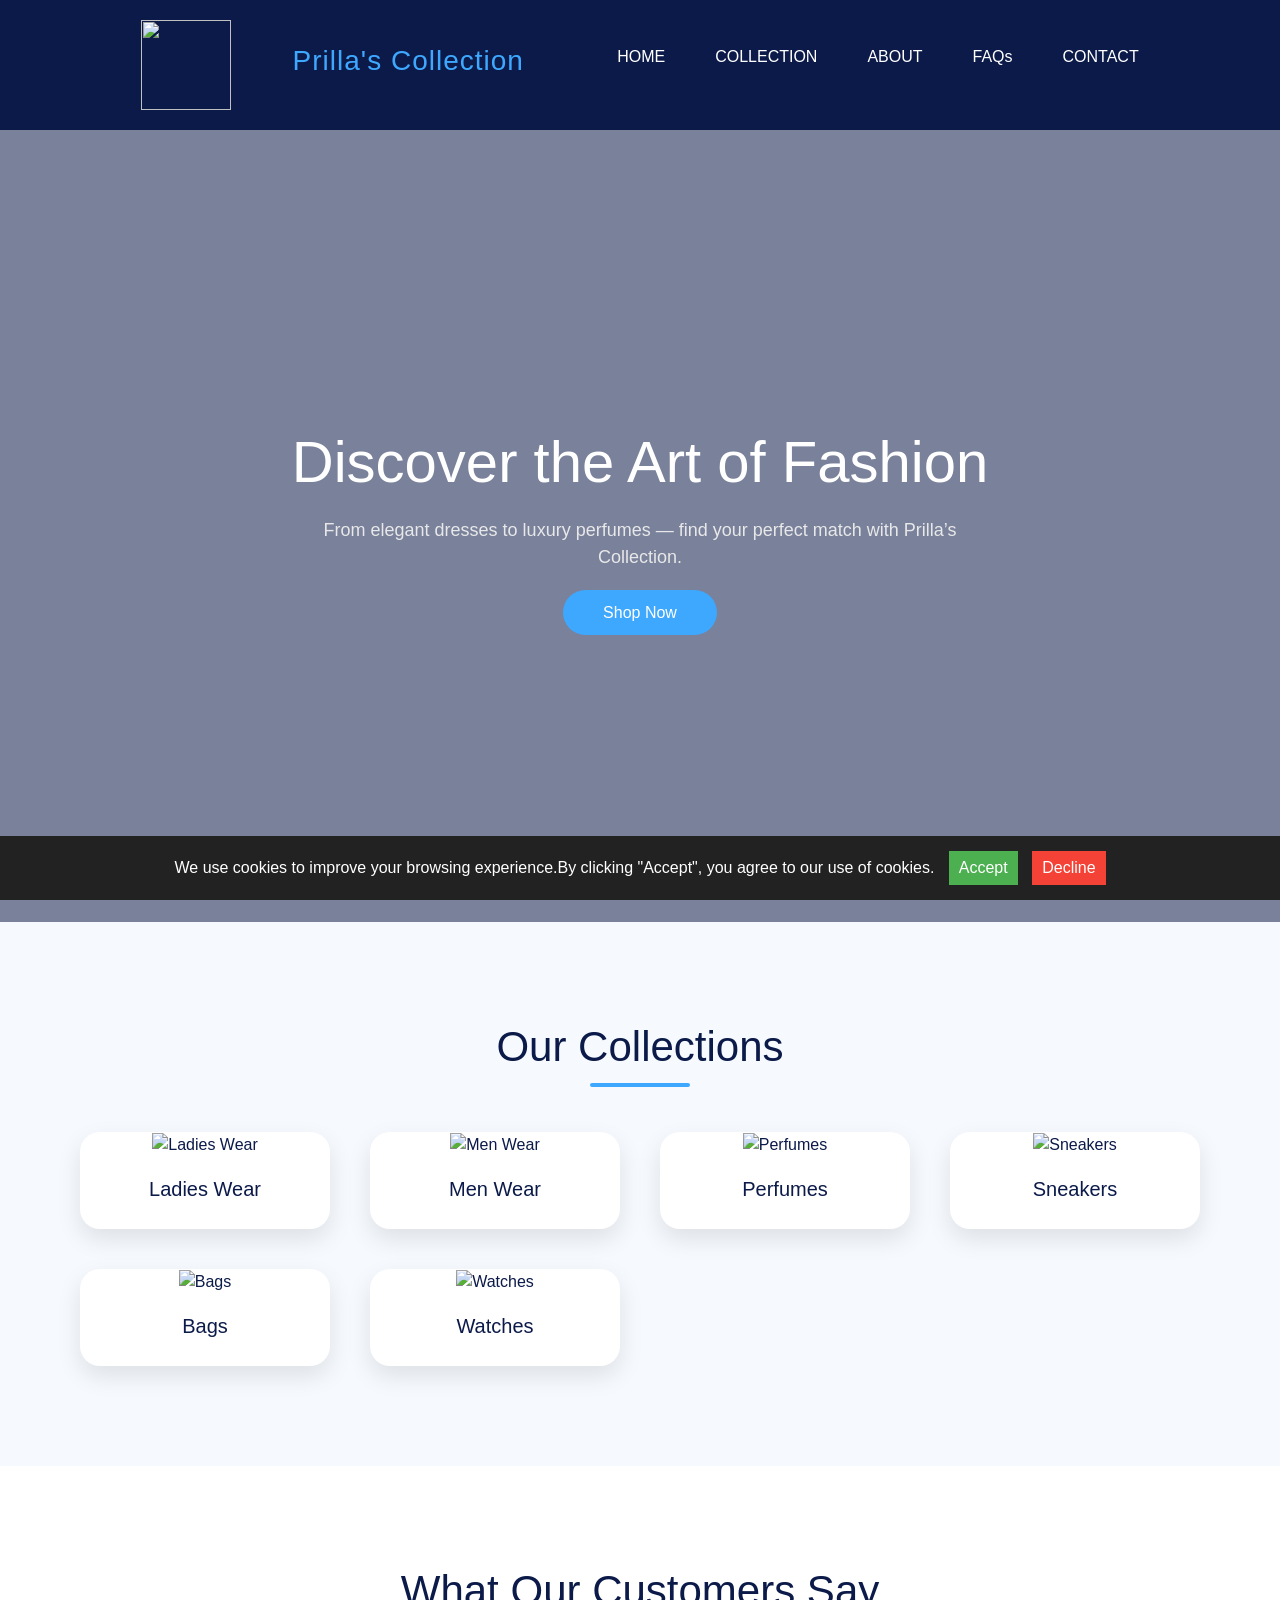
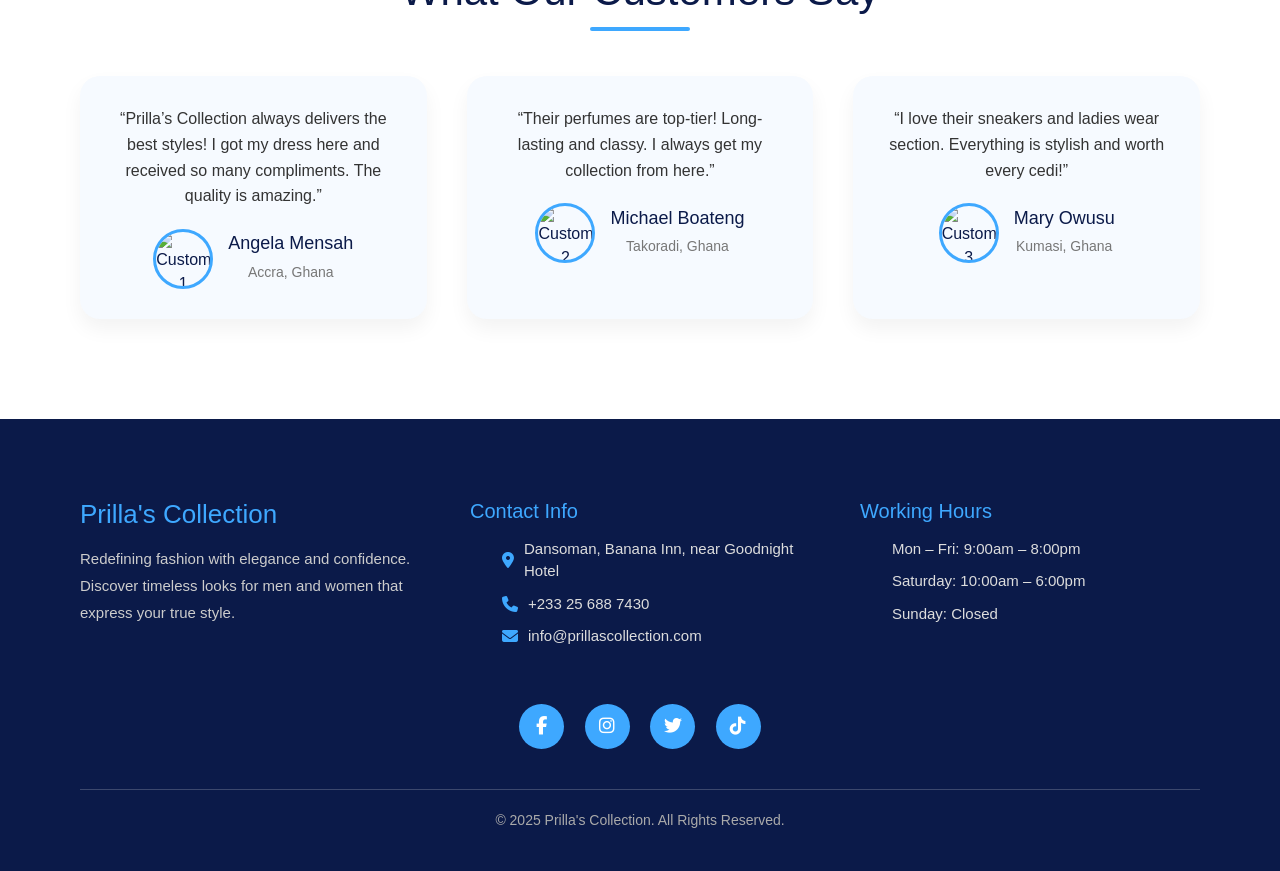
==== index.html @ d128cab3 "Add files via upload" ====
<!DOCTYPE html>
<html lang="en">
<head>
  <meta charset="UTF-8">
  <meta name="viewport" content="width=device-width, initial-scale=1.0">
  <title>Prilla's Collection</title>
  <link rel="stylesheet" href="https://cdnjs.cloudflare.com/ajax/libs/font-awesome/6.5.0/css/all.min.css">
<!-- Google tag (gtag.js) -->

<script>

  function loadAnalytics(){
  var gtaScript=document.createElement("script")
  gtaScript.src="https://www.googletagmanager.com/gtag/js?id=G-3GN8TP2ZWD"
  gtaScript.async-true;
  document.head.appendChild(gtaScript);

 gtaScript.onload=function() {
  window.dataLayer = window.dataLayer || [];
  function gtag(){dataLayer.push(arguments);}
  gtag('js', new Date());
  gtag('config', 'G-3GN8TP2ZWD');
 }
}
</script>
    
    <meta charset="UTF-8">
    <meta name="viewport" content="width=device-width, initial-scale=1.0">

    <title>fashion Trends</title>
     <link href="https://cdn.jsdelivr.net/npm/bootstrap@5.3.7/dist/css/bootstrap.min.css" rel="stylesheet" integrity="sha384-LN+7fdVzj6u52u30Kp6M/trliBMCMKTyK833zpbD+pXdCLuTusPj697FH4R/5mcr" crossorigin="anonymous">
    <!--site description-->
<meta name="description" content=" Priscys fastion is your ultimate hub for all things fastion.
 we bring you the latest trends, style tips, and must- have pieces.
  Stay stylish, stay confident-always with Priscys fastion "> 
<!--keywords-->
     <meta name="keywords" content="fastion trends,street style, affordable fastion, 
     timeless fastion, outfit ideas,fastion finds, accessories,new arrival,
     shop and looks">

      <!-- open graph /facebook < meta tags  -->

      <meta property="og:type" content="website">
      <meta property="og:url" content="https://yourName.github.io">
      <meta property="og:title" content="head to toe we've got you,color your closet,wear your happy">
      <meta property="og:discription" content="provides best outfits and accessories">
      <meta property="og:image" content="https://yourName.github.io/image/social-prew.jpeg">

       <!--Twitter meta tags -->
       <meta property="twitter:card" content="sum mary_large_image">
       <meta property="twitter:title" content="head to toe we've got you,color your closet,wear your happy">
       <meta property="twitter:discription" content="provides best outfits and accessories" >
       <meta property="twitter:image" content="https://yourName.github.io/image/social-prew.jpeg">

        <!-- canonical URL -->
      <Like rel="canonical" href="https:yourName.github.io/index.html">
        <title>trends fastion </title>

        <!--structured Data-->

        <script type="application/id+json">
{
    <script type=" application/Ld+json">
        "@context": "https://schema.org",
        "@type":"EducationalOrganization",
        "name":"Fashion trends",
        "url":"https://yourName.github.io/index.html",
        "logo"::"https://yourName.github.io/Images/Home-Copy.webp",
        "description":"Fashion trends"
        "mainEntity:{
            "@type":{Fashion}
            "headline":"Best in Fashion"
            "DatePoblished":"2025-6-20"
        }"
        "address":{
            "@type":"postal Address"
            "addresslocality":"Accra",
            "addressregion":"Greater Accra",
            "postalcode":"233",
            "addressCountry":"GH"
}
            
    }
                    
</script>


        

<!-- CSS
        <link rel="stylesheet" href="styles.css"> -->

  <style>
    * {
      margin: 0;
      padding: 0;
      box-sizing: border-box;
      font-family: 'Poppins', sans-serif;
    }

    body {
      background-color: #ffffff;
      color: #0b1a49;
    }

    /* Header */
    header {
      background-color: #0b1a49;
      display: flex;
      justify-content:space-evenly;
      align-items: center;
      padding: 20px 80px;
      color: white;
      position: sticky;
      top: 0;
      z-index: 100;
    }

    header h1 {
      font-size: 28px;
      color: #3ea8ff;
      letter-spacing: 1px;
    }

    nav ul {
      list-style: none;
      display: flex;
      gap: 50px;
    }

    nav ul li a {
      color: white;
      text-decoration: none;
      font-weight: 500;
      transition: 0.3s;
    }

    nav ul li a:hover {
      color: #3ea8ff;
    }

    /* Hero Section */
    .hero {
      background: url('images/shop3.jpeg') center/cover no-repeat;
      height: 88vh;
      display: flex;
      align-items: center;
      justify-content: center;
      flex-direction: column;
      text-align: center;
      position: relative;
    }

    .hero::before {
      content: "";
      position: absolute;
      inset: 0;
      background: rgba(11, 26, 73, 0.55);
    }

    .hero-content {
      position: relative;
      z-index: 1;
      max-width: 700px;
    }

    .hero-content h2 {
      font-size: 58px;
      margin-bottom: 20px;
      line-height: 1.2;
      color: #ffffff;
    }

    .hero-content p {
      font-size: 18px;
      margin-bottom: 30px;
      color: #e8e8e8;
    }

    .hero-content a {
      background-color: #3ea8ff;
      border: none;
      padding: 14px 40px;
        text-decoration: none;
      border-radius: 40px;
      color: white;
      font-size: 16px;
      font-weight: 500;
      cursor: pointer;
      transition: 0.3s;
    }

    .hero-content button:hover {
      background-color: #ffffff;
      color: #0b1a49;
    }

    /* Collections */
    .collections {
      padding: 100px 80px;
      background-color: #f6faff;
      text-align: center;
    }

    .collections h2 {
      font-size: 42px;
      color: #0b1a49;
      margin-bottom: 60px;
      position: relative;
    }

    .collections h2::after {
      content: '';
      width: 100px;
      height: 4px;
      background: #3ea8ff;
      position: absolute;
      bottom: -15px;
      left: 50%;
      transform: translateX(-50%);
      border-radius: 3px;
    }

    .collection-grid {
      display: grid;
      grid-template-columns: repeat(auto-fit, minmax(250px, 1fr));
      gap: 40px;
      margin-top: 40px;
    }

    .item {
      background-color: #fff;
      border-radius: 20px;
      box-shadow: 0 10px 25px rgba(0, 0, 0, 0.1);
      overflow: hidden;
      transition: 0.3s;
    }

    .item:hover {
      transform: translateY(-10px);
    }

    .item img {
      width: 100%;
      height: 320px;
      object-fit: cover;
    }

    .item h3 {
      padding: 20px;
      color: #0b1a49;
      font-size: 20px;
    }

    /* Testimonials */
    .testimonials {
      padding: 100px 80px;
      background: #ffffff;
      text-align: center;
    }

    .testimonials h2 {
      font-size: 42px;
      color: #0b1a49;
      margin-bottom: 60px;
      position: relative;
    }

    .testimonials h2::after {
      content: '';
      width: 100px;
      height: 4px;
      background: #3ea8ff;
      position: absolute;
      bottom: -15px;
      left: 50%;
      transform: translateX(-50%);
      border-radius: 3px;
    }

    .testimonial-grid {
      display: grid;
      grid-template-columns: repeat(auto-fit, minmax(280px, 1fr));
      gap: 40px;
      margin-top: 40px;
    }

    .testimonial {
      background-color: #f6faff;
      border-radius: 20px;
      padding: 30px;
      box-shadow: 0 10px 20px rgba(0, 0, 0, 0.05);
      transition: 0.3s;
    }

    .testimonial:hover {
      transform: translateY(-10px);
    }

    .testimonial p {
      font-size: 16px;
      color: #333;
      margin-bottom: 20px;
      line-height: 1.6;
    }

    .customer {
      display: flex;
      align-items: center;
      justify-content: center;
      gap: 15px;
    }

    .customer img {
      width: 60px;
      height: 60px;
      border-radius: 50%;
      object-fit: cover;
      border: 3px solid #3ea8ff;
    }

    .customer h4 {
      color: #0b1a49;
      font-size: 18px;
      margin-bottom: 5px;
    }

    .customer span {
      font-size: 14px;
      color: #777;
    }

.popup-container{
    position: fixed;
    top: 0;
    left: 0;
    width:100%;
    height: 100%;
    background: rgba(0, 0, 14, 0.299);
    z-index:1000 ;
    display:flex ;
    justify-content: center;
    align-items: center;
}


    /* ===== Elegant Footer with Contact Info ===== */
    footer {
      background: #0b1a49;
      color: #fff;
      padding: 80px 80px 40px;
      position: relative;
    }

    .footer-container {
      display: grid;
      grid-template-columns: repeat(auto-fit, minmax(280px, 1fr));
      gap: 50px;
      margin-bottom: 40px;
    }

    .footer-about h2 {
      color: #3ea8ff;
      font-size: 26px;
      margin-bottom: 15px;
    }

    .footer-about p {
      color: #ccc;
      line-height: 1.8;
      font-size: 15px;
    }

    .footer-contact h3,
    .footer-hours h3 {
      color: #3ea8ff;
      margin-bottom: 15px;
      font-size: 20px;
    }

    .footer-contact ul,
    .footer-hours ul {
      list-style: none;
    }

    .footer-contact li,
    .footer-hours li {
      color: #ddd;
      font-size: 15px;
      margin-bottom: 10px;
      display: flex;
      align-items: center;
      gap: 10px;
    }

    .footer-contact i {
      color: #3ea8ff;
      font-size: 16px;
    }

    .footer-socials {
      text-align: center;
      margin-top: 10px;
    }

    .footer-socials a {
      display: inline-block;
      width: 45px;
      height: 45px;
      line-height: 45px;
      border-radius: 50%;
      background: #3ea8ff;
      color: #fff;
      font-size: 18px;
      margin: 0 8px;
      transition: 0.3s ease;
    }

    .footer-socials a:hover {
      background: #fff;
      color: #0b1a49;
      transform: translateY(-4px);
    }

    .footer-bottom {
      text-align: center;
      border-top: 1px solid rgba(255,255,255,0.2);
      margin-top: 40px;
      padding-top: 20px;
      font-size: 14px;
      color: #aaa;
    }

    @media (max-width: 768px) {
      .footer-container {
        grid-template-columns: 1fr;
        text-align: center;
      }

      .footer-contact li, .footer-hours li {
        justify-content: center;
      }
    }
    .logo{
      height: 90px;
      width: 90px;
      }
  </style>
</head>

<body>
  <header>
       <img src="images/Capture-removebg-preview.png" class="logo">
    <h1>Prilla's Collection</h1>
    <nav>
      <ul>
        <li><a href="index.html">HOME</a></li>
        <li><a href="Collection.html">COLLECTION</a></li>
        <li><a href="About.html">ABOUT</a></li>
        <li><a href="faqs.html">FAQs</a></li>
        <li><a href="Contact.html">CONTACT</a></li>
      </ul>
    </nav>
  </header>

  <section class="hero">
    <div class="hero-content">
      <h2>Discover the Art of Fashion</h2>
      <p>From elegant dresses to luxury perfumes — find your perfect match with Prilla’s Collection.</p>
      <!-- <button href="Clothing.html" >Shop Now</button> -->
      <a href="Clothing.html">Shop Now</a> 
    </div>
  </section>

  <section class="collections">
    <h2>Our Collections</h2>
    <div class="collection-grid">
      <div class="item">
        <img src="images/LW.jpeg" alt="Ladies Wear">
        <h3>Ladies Wear</h3>
      </div>
      <div class="item">
        <img src="images/MW.jpeg" alt="Men Wear">
        <h3>Men Wear</h3>
      </div>
      <div class="item">
        <img src="images/PF.jpeg" alt="Perfumes">
        <h3>Perfumes</h3>
      </div>
      <div class="item">
        <img src="images/SN.jpeg" alt="Sneakers">
        <h3>Sneakers</h3>
      </div>
      <div class="item">
        <img src="images/bags.jpeg" alt="Bags">
        <h3>Bags</h3>
      </div>
      <div class="item">
        <img src="images/watches.jpeg" alt="Watches">
        <h3>Watches</h3>
      </div>
    </div>
  </section>

  <section class="testimonials">
    <h2>What Our Customers Say</h2>
    <div class="testimonial-grid">
      <div class="testimonial">
        <p>“Prilla’s Collection always delivers the best styles! I got my dress here and received so many compliments. The quality is amazing.”</p>
        <div class="customer">
          <img src="images/ww.jpeg" alt="Customer 1">
          <div>
            <h4>Angela Mensah</h4>
            <span>Accra, Ghana</span>
          </div>
        </div>
      </div>

      <div class="testimonial">
        <p>“Their perfumes are top-tier! Long-lasting and classy. I always get my collection from here.”</p>
        <div class="customer">
          <img src="images/kk.jpeg" alt="Customer 2">
          <div>
            <h4>Michael Boateng</h4>
            <span>Takoradi, Ghana</span>
          </div>
        </div>
      </div>

      <div class="testimonial">
        <p>“I love their sneakers and ladies wear section. Everything is stylish and worth every cedi!”</p>
        <div class="customer">
          <img src="images/maryy.jpeg" alt="Customer 3">
          <div>
            <h4>Mary Owusu</h4>
            <span>Kumasi, Ghana</span>
          </div>
        </div>
      </div>
    </div>
  </section>

  <!-- ==================> SignUp Page <==================  --> 

<div id="email-popup" class="popup-container" style="display:none;">
  <div class="popup-content">
    <span class="close-btn">&times;</span>
    <h3>Join our newletter </h3>
       <form action="https://gmail.us16.list-manage.com/subscribe/post?u=f24a934d414b8f03998cb3af8&amp;id=7ac5e43561&amp;f_id=006920e1f0" method="post">
       <input type="email" name="Email" placeholder="Your email address" required>
       <button type="submit">Subscribe</button>
    </form>
    </div>
</div>

</div>  
<div id="cookie-banner" style="position:  fixed; bottom: 0; left: 0; right: 0; background: #222; color: #fff; padding: 15px; text-align: center; font-family: sans-serif; z-index:9999;">
    We use cookies to improve your browsing experience.By clicking "Accept", you agree to our use of cookies.
  <button onclick="acceptCookies()" style="margin-left: 10px; padding: 5px 10px; background: #4CAF50; color: white; border: none; cursor: pointer;">Accept</button>
  <button onclick="declineCookies()" style="margin-left: 10px; padding: 5px 10px; background: #f44336; color: white; border: none; cursor: pointer;">Decline</button>
</div>

  <footer>
    <div class="footer-container">
      <div class="footer-about">
        <h2>Prilla's Collection</h2>
        <p>Redefining fashion with elegance and confidence. Discover timeless looks for men and women that express your true style.</p>
      </div>

      <div class="footer-contact">
        <h3>Contact Info</h3>
        <ul>
          <li><i class="fas fa-map-marker-alt"></i> Dansoman, Banana Inn, near Goodnight Hotel</li>
          <li><i class="fas fa-phone"></i> +233 25 688 7430</li>
          <li><i class="fas fa-envelope"></i> info@prillascollection.com</li>
        </ul>
      </div>

      <div class="footer-hours">
        <h3>Working Hours</h3>
        <ul>
          <li>Mon – Fri: 9:00am – 8:00pm</li>
          <li>Saturday: 10:00am – 6:00pm</li>
          <li>Sunday: Closed</li>
        </ul>
      </div>
    </div>

    <div class="footer-socials">
      <a href="#"><i class="fab fa-facebook-f"></i></a>
      <a href="#"><i class="fab fa-instagram"></i></a>
      <a href="https://x.com/PricysF2315"><i class="fab fa-twitter"></i></a>
      <a href="#"><i class="fab fa-tiktok"></i></a>
    </div>

    <div class="footer-bottom">
      &copy; 2025 Prilla's Collection. All Rights Reserved.
    </div>
  </footer>
</body>
</html>

 <script>

    // show popup after 5 seconds
setTimeout(function(){
document.getElementById("email-popup").style.display="flex"
},5000);

// close popup when X is clicked
document.querySelector(".close-btn").addEventListener("click",function(){
document.getElementById("email-popup").style.display="none";
})

// close when clicking outside content
document.getElementById("email-popup").addEventListener("click",function(e){
 if(e.target=== this){
  this.style.display="none";
 }
});

   </script>
   <script src="scripts.js"></script>
</body>

</html>
---- styles.css ----
:root{
    --primary-color: #2c3e50;
    --secondary-color: #3498db;
    --accent-color:#75cc4a;
    --light-color: #ecf0f1;
    --dark-color:#2c3e50;
    --text-color:#333;
    --text-light:#7f8c8d;
}
    
*{
    margin:0;
    padding:0;
    box-sizing: border-box;
}

body{
    font-family: 'Segoe UI', Tahoma, Geneva, Verdana, sans-serif;
    line-height: 1.6;
    color: var(--text-color);
    background-color:#f9f9f9;
}

/* typography */
h1,h2,h3,h4{
    margin-bottom: 1rem;
    line-height: 1.2;
}

h1{
    font-size: 2.5rem;
    color:var(--primary-color)  
}
h2{
    font-size: 2rem;
    color: var(--secondary-color);
}

p{
    margin-bottom: 1rem;
}

/* layout */
.container{
    max-width: 1200px;
    margin: 0 auto;
    padding: 0 20px;
    width:100%;
}
img{
    height: 20rem;
    width: 35rem;
}
/* Hearder and Navigation */

header{
    background-color: var(--primary-color);
    padding-top: 4rem 0;
    position: sticky;
    top:0;
    z-index: 100;
}

nav ul{
    display: flex;
    justify-content: center;
    list-style: none;
   
}

nav a{
    color:white;
    text-decoration: none;
    padding: 0.5rem 1rem;
    transition: color 0.3s;
}

nav a:hover{
    color:var(--secondary-color)
}

/* Hero Section */
.hero{
background: linear-gradient(rgba(0,0,
0,0.7), rgba(0,0,0,0.7)), url("image/hero-bg.jpg");
background-size: cover;
background-position: center;
color: white;
text-align: center;
padding: 5rem 1rem;
margin-bottom: 2rem;
}

.hero1{
background: linear-gradient(rgba(3, 177, 192, 0.7), rgba(0,0,0,0.7)), url("image/hero-bg.jpg");
background-size: cover;
background-position: center;
color: white;
text-align: center;
padding: 5rem 1rem;
margin-bottom: 2rem;
}

.hero2{
background: linear-gradient(rgba(113, 157, 245, 0.7), rgba(210, 209, 209, 0.7)), url("image/hero-bg.jpg");
background-size: cover;
background-position: center;
color: white;
text-align: center;
padding: 5rem 1rem;
margin-bottom: 2rem;
}


.brand {
    width: 100px;
    height: 80px;
margin-right: 700px;

}

.hero h1{
    color:white
}
.cta-button{
    display: inline-block;
    background-color: var(--accent-color);
    color: white;
    padding: 0.8rem 1.5rem;
    border-radius: 5px;
    text-decoration: none;
    margin-top:1rem;
     transition: background-color 0.3s;
}
.cta-button:hover{
    background-color: #c0392b;
}

/* features section */

.features{
    display:grid;
    grid-template-columns: repeat(auto-fit,
    minmax(300px, 1fr));
}



/* CTA section */

.cta{
   background-color: var(--light-color); 
   padding: 3rem 1rem;
   text-align: center;
   margin:2rem 0;
}

#lead-form{
    max-width: 500px;
    margin: 2rem auto 0;
    display: grid;  
    gap: 1rem;
}

#lead-form input, #lead-form select {
    padding: 0.8rem;
    border: 1px solid #ddd;
    border-radius: 5px;
}

#lead-form button{
    background-color: var(--secondary-color);
    color:white;
    border: none;
    border-radius:5px;
    cursor: pointer;
    transition: background-color 0.3s;
}

#lead-form button:hover{
    background-color: #2980b9
}
  /* Footer */

  footer{
    background-color: var(--dark-color);
    color:white;
    text-align: center;
    padding:1.5rem;
    margin-top:2rem;
  }
  
#mc_embed_shell{
   text-align: center;
   align-items: center;
}


.popup-container{
    position: fixed;
    top: 0;
    left: 0;
    width:100%;
    height: 100%;
    background: rgba(0, 0, 14, 0.299);
    z-index:1000 ;
    display:flex ;
    justify-content: center;
    align-items: center;
}
/* .popup-content{
    background: white;
    padding: 20px;
    border-radius: 5px;
    width: 300px;
    position: relative;
} */

.close-btn{
    position: absolute;
    top: 10px;
    right: 15px;
    cursor: pointer;
    font-size: 20px;
}



  /* responsive design */  
  @media (max-width:768px){
.indexImage{
    width: 400px;
}
    h1{
        font-size:2rem;    
    }
    h2{
        font-size:1.5rem;    
    }
    nav ul{
        flex-direction: column;
        align-items: center;
    }
}
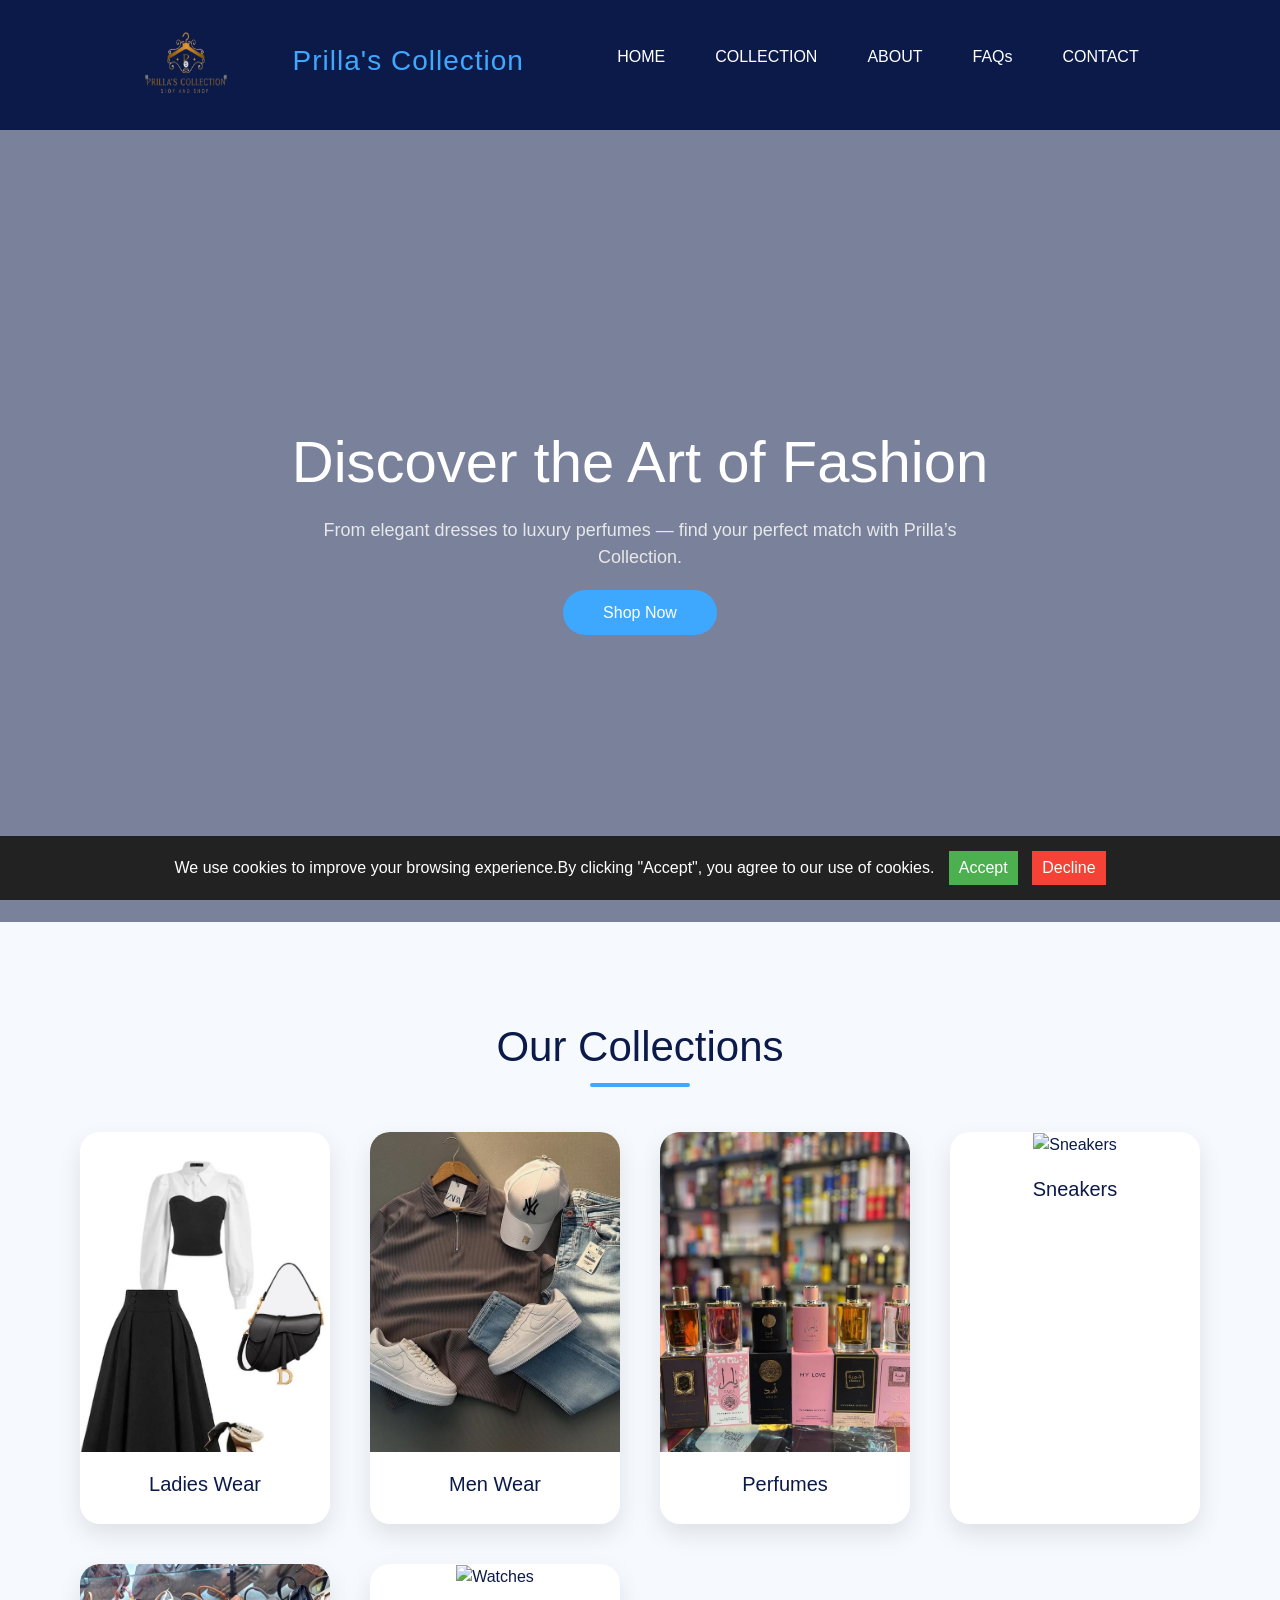
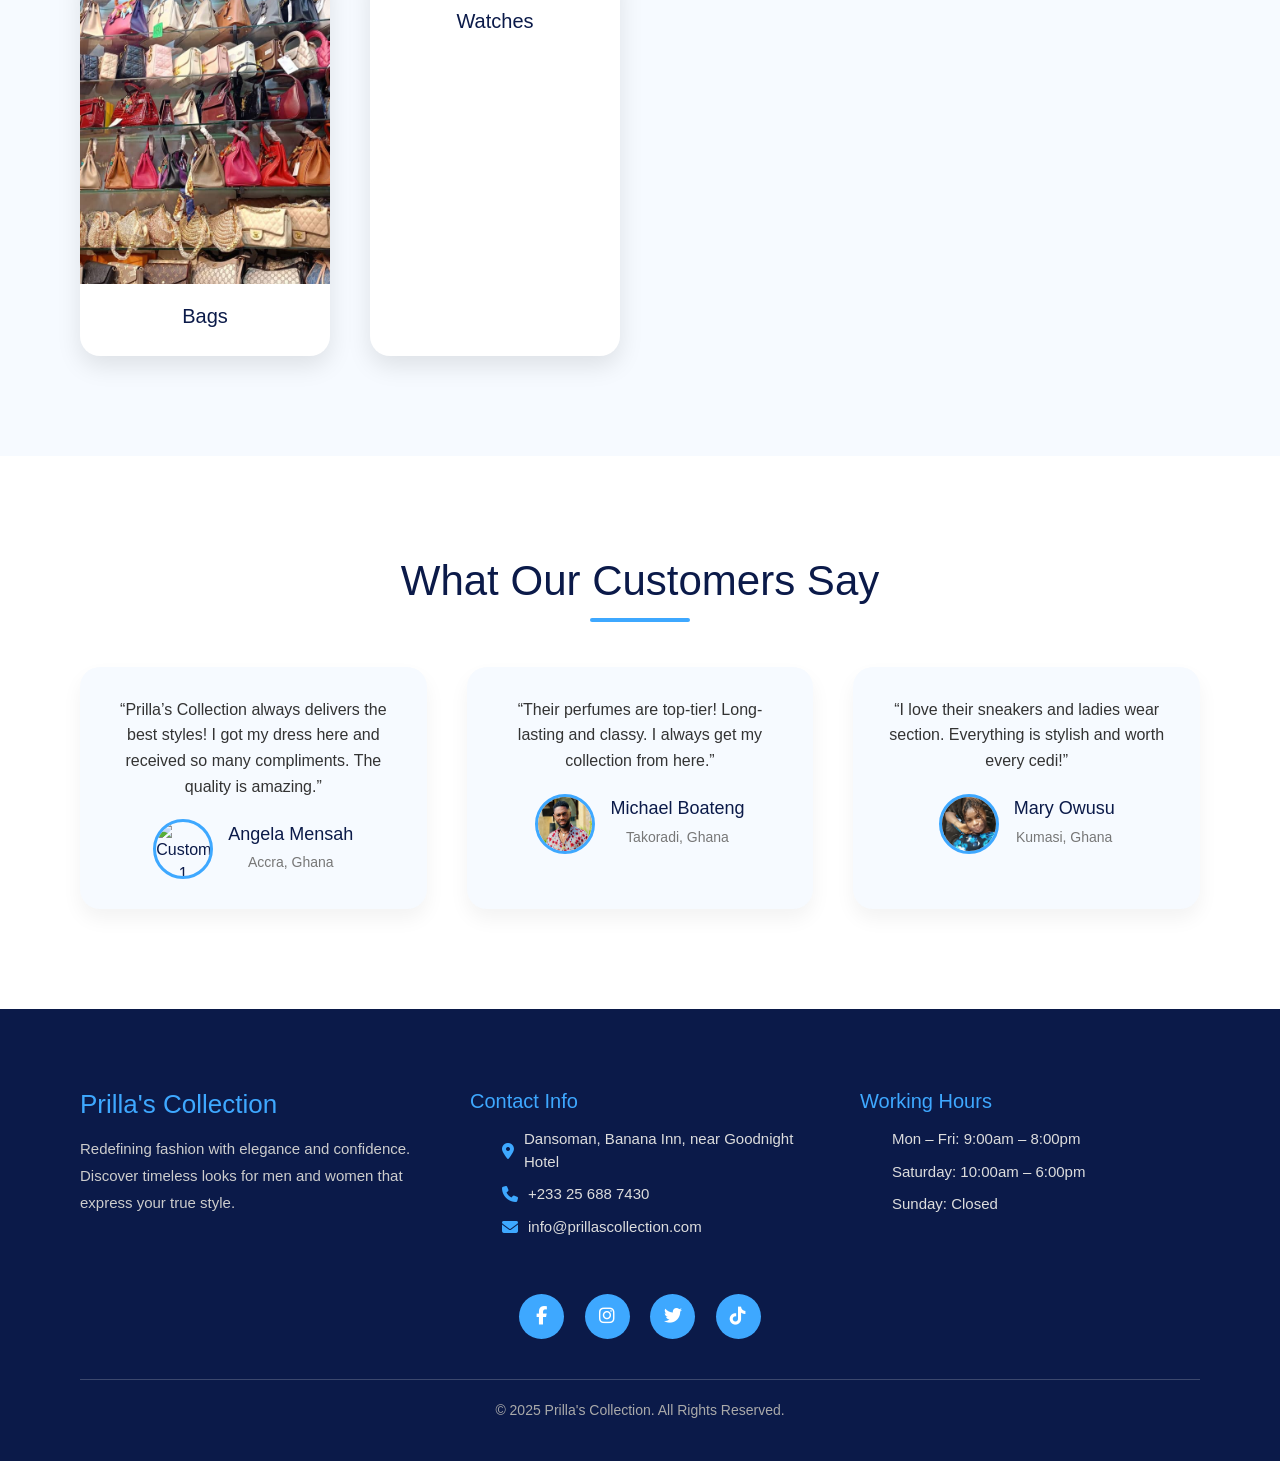
==== commit 6294a96a: "Update index.html" ====
--- a/index.html
+++ b/index.html
@@ -11,7 +11,7 @@
 
   function loadAnalytics(){
   var gtaScript=document.createElement("script")
-  gtaScript.src="https://www.googletagmanager.com/gtag/js?id=G-3GN8TP2ZWD"
+  gtaScript.src="https://www.googletagmanager.com/gtag/js?id=G-8L0CBT5VV3"
   gtaScript.async-true;
   document.head.appendChild(gtaScript);
 
@@ -19,7 +19,7 @@
   window.dataLayer = window.dataLayer || [];
   function gtag(){dataLayer.push(arguments);}
   gtag('js', new Date());
-  gtag('config', 'G-3GN8TP2ZWD');
+  gtag('config', 'G-8L0CBT5VV3');
  }
 }
 </script>
@@ -623,4 +623,5 @@
    <script src="scripts.js"></script>
 </body>
 
-</html>+
+</html>
